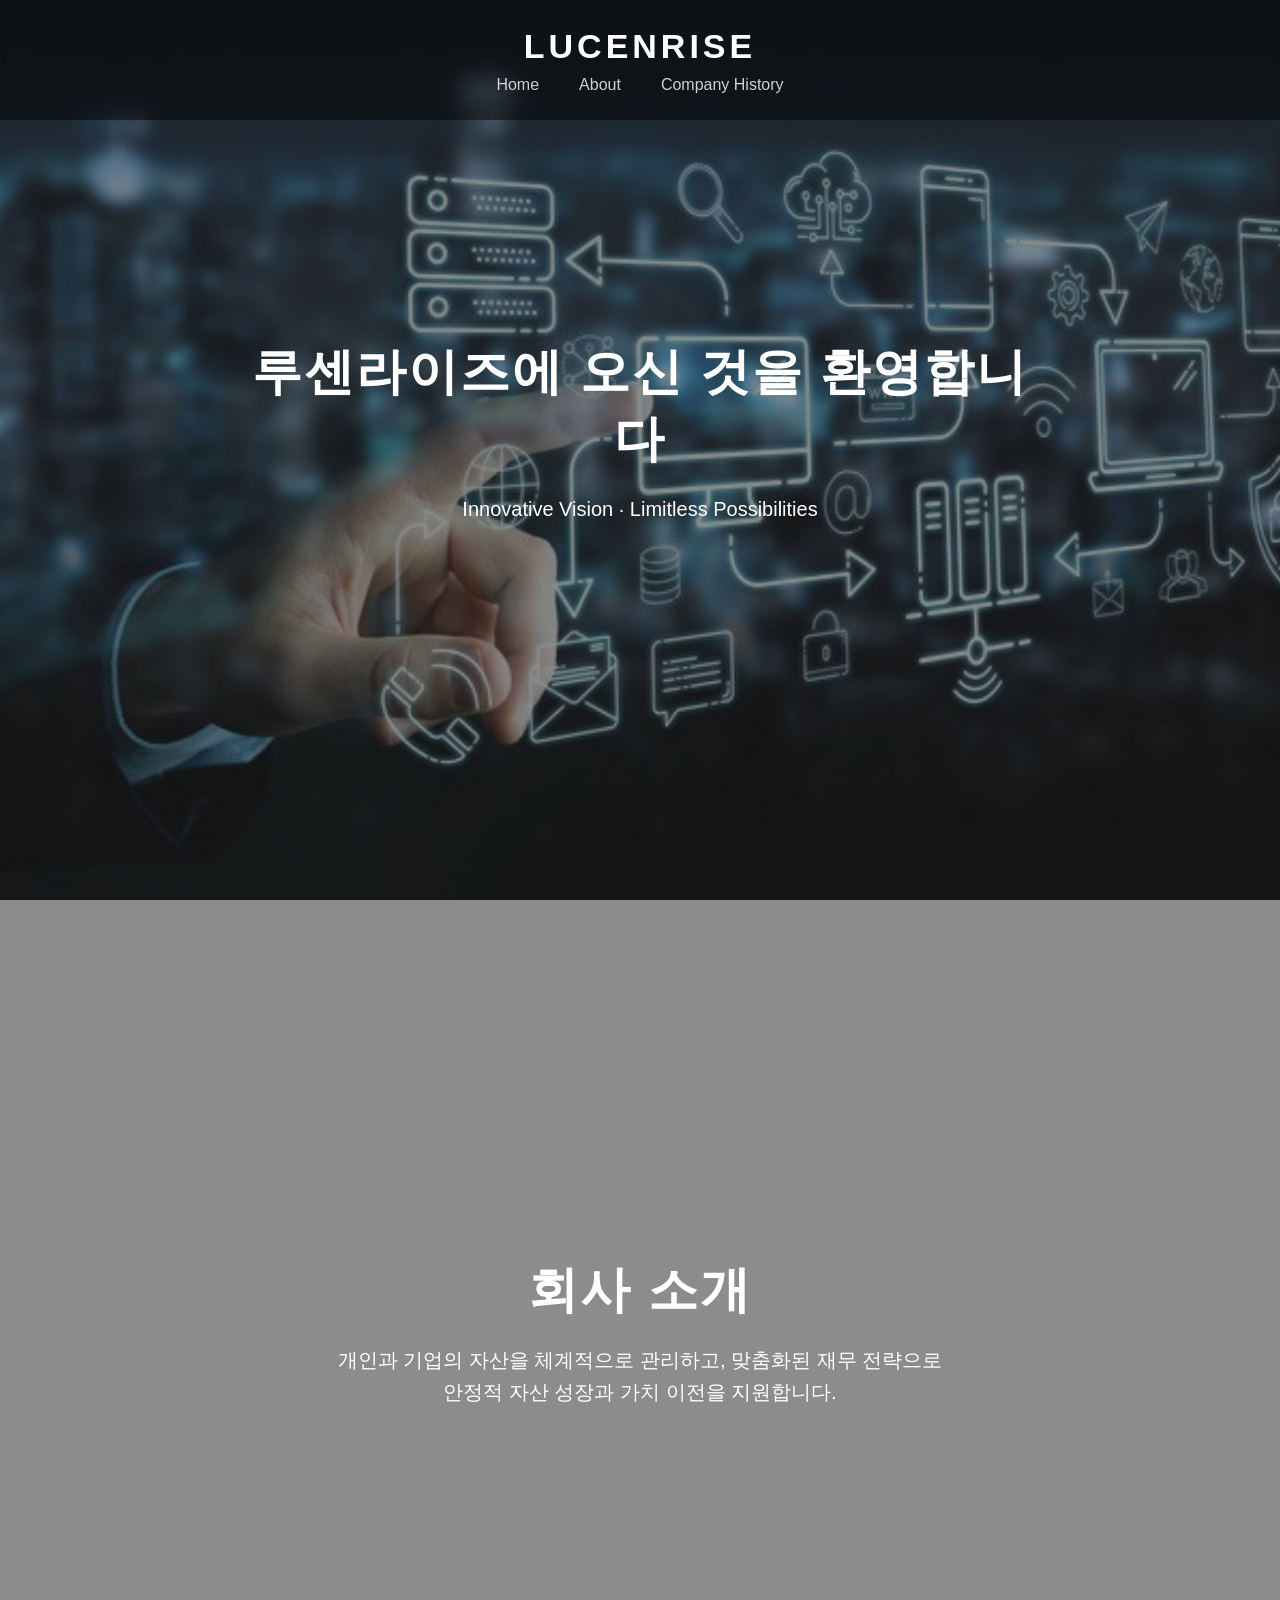
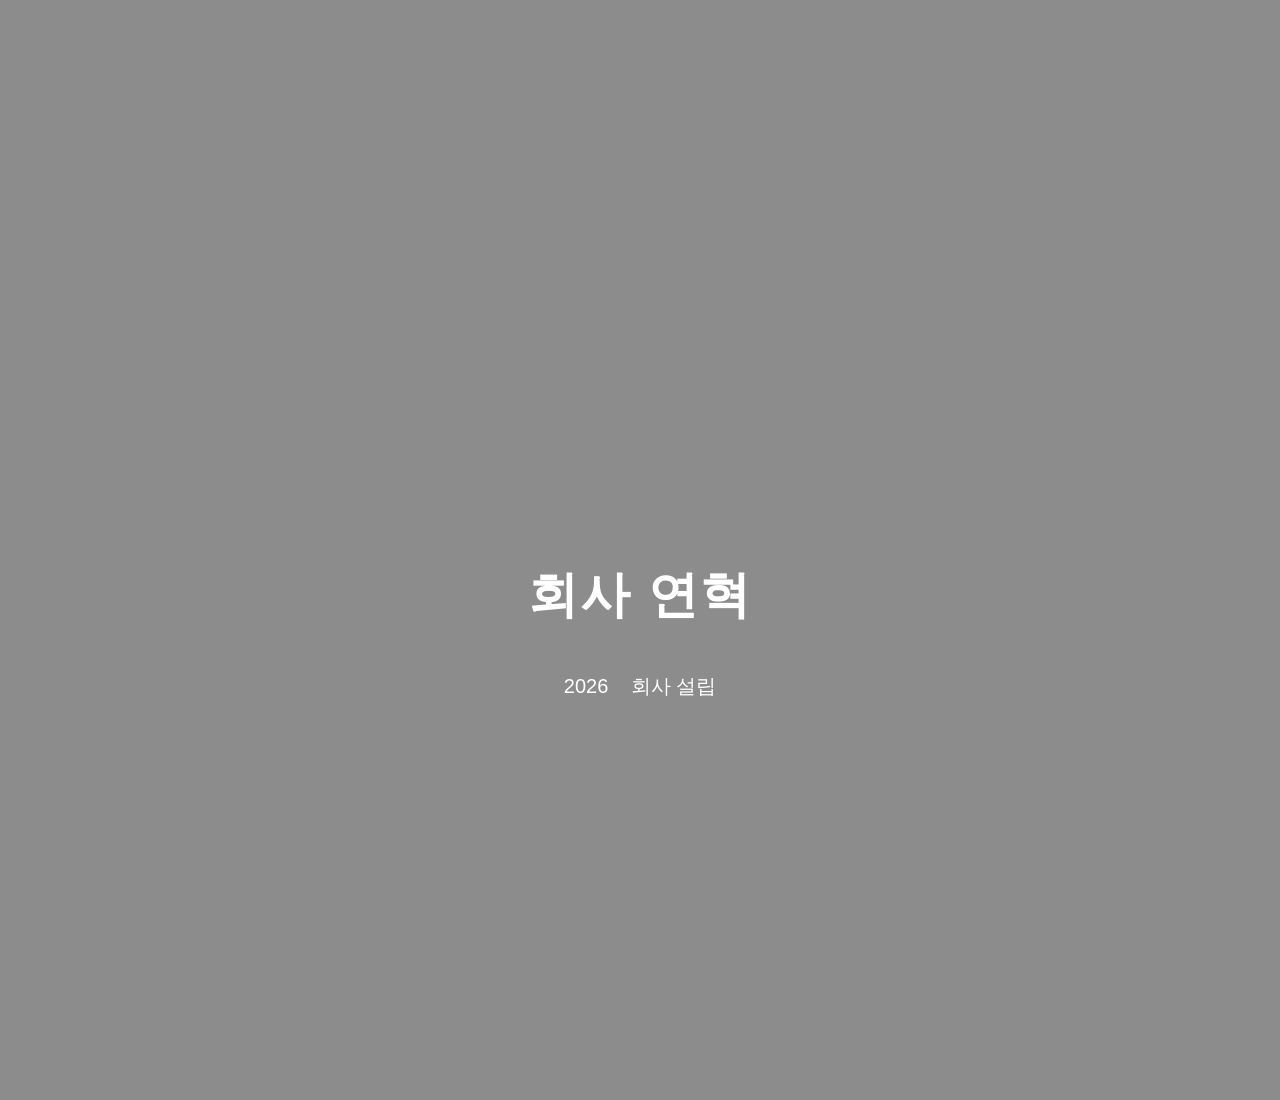
==== index.html @ b539639f "Create index.html" ====
<!DOCTYPE html>
<html lang="ko">
<head>
<meta charset="UTF-8">
<meta name="viewport" content="width=device-width, initial-scale=1.0">
<title>LUCENRISE</title>
<link rel="stylesheet" href="css/style.css">
</head>
<body>

<header id="header">
    <div class="logo">LUCENRISE</div>
    <nav>
        <ul class="menu">
            <li><a href="#home">Home</a></li>
            <li><a href="#about">About</a></li>
            <li><a href="#history">Company History</a></li>
        </ul>
    </nav>
</header>

<main>

<!-- Home Section -->
<section id="home" class="section">
    <div class="content">
        <h1>루센라이즈에 오신 것을 환영합니다</h1>
        <p>Innovative Vision · Limitless Possibilities</p>
    </div>
    <!-- <span class="scroll">▼</span> -->
</section>

<!-- About Section -->
<section id="about" class="section">
    <div class="content">
        <h1>회사 소개</h1>
        <p>
            개인과 기업의 자산을 체계적으로 관리하고, 맞춤화된 재무 전략으로 <br>
            안정적 자산 성장과 가치 이전을 지원합니다.
        </p>
    </div>
    <!-- <span class="scroll">▼</span> -->
</section>

<!-- History Section -->
<section id="history" class="section">
    <div class="content">
        <h1>회사 연혁</h1>
        <p class = 'spacer'> </p>
        <p>2026&nbsp;&nbsp;&nbsp;&nbsp;회사 설립</p>
    </div>

</section>

</main>

<script src="js/main.js"></script>
</body>
</html>
---- css/style.css ----
:root{
    --header-height:120px;
    --text-color:white;
}

*{
    margin:0;
    padding:0;
    box-sizing:border-box;
    font-family:Arial, Helvetica, sans-serif;
}

html{
    scroll-behavior:smooth;
    scroll-snap-type:y proximity;
}

body{
    color:var(--text-color);
    background-image:url("../pictures/background_transparent15.jpg");
    background-size:cover;
    background-position:center;
    background-attachment:fixed;
}

/* HEADER */
#header{
    position:fixed;
    top:0;
    left:0;
    width:100%;
    height:var(--header-height);
    display:flex;
    flex-direction:column;
    justify-content:center;
    align-items:center;
    background:rgba(0,0,0,0.45);
    backdrop-filter:blur(6px);
    transition:transform 0.35s ease;
    z-index:1000;
}

.header-hide{
    transform:translateY(-100%);
}

/* LOGO */
.logo{
    font-size:34px;
    font-weight:700;
    letter-spacing:4px;
    margin-bottom:10px;
}

/* MENU */
.menu{
    display:flex;
    gap:40px;
    list-style:none;
}

.menu a{
    text-decoration:none;
    color:white;
    font-size:16px;
    position:relative;
    padding-bottom:4px;
    opacity: 0.8;
    transition: all 0.3s ease-in-out;
}

.menu a::after{
    content:"";
    position:absolute;
    left:0;
    bottom:0;
    width:0;
    height:2px;
    background:white;
    transition: all 0.3s ease-in-out;
}

.menu a:hover{
    opacity: 1;
}

.menu a:hover::after{
    width:100%;
}

/* SECTION */
.section{
    height:100vh;
    display:flex;
    align-items:center;
    justify-content:center;
    text-align:center;
    scroll-snap-align:start;
    padding-top:var(--header-height);
    position:relative;
}

/* TEXT */

.spacer {
    margin: 20px 0;  /* 위아래 공백 20px */
    height: 1px;     /* 높이를 최소로 지정 */
}

.content{
    width: 80%;            /* 화면 너비의 80% */
    max-width: 800px;      /* 최대 800px */
    margin: 0 auto;        /* 가운데 정렬 */
    position: relative;
    top: -10%;             /* 화면 중앙보다 살짝 위로 올림 */
}

.content h1{
    font-size: clamp(30px, 5vw, 50px); /* 화면 크기에 따라 24~50px 사이로 자동 조절 */
    margin-bottom:20px;
    letter-spacing:2px;
}

.content p{
    font-size: clamp(17.5px, 2.5vw, 20px); /* 화면 크기에 따라 14~20px 사이로 자동 조절 */
    line-height:1.6;
}

/* SCROLL ARROW */
.scroll{
    position: absolute;
    bottom: 20px;   /* 화면 하단에서 고정 */
    font-size: 2rem;
    animation: bounce 1.5s infinite;
}

/* 화살표 위아래 애니메이션 */
@keyframes bounce {
    0%, 100% { transform: translateY(0); }
    50% { transform: translateY(-10px); }
}

/* OVERLAY */
.section::before{
    content:"";
    position:absolute;
    left:0;
    top:0;
    width:100%;
    height:100%;
    background:rgba(0,0,0,0.45);
    z-index:-1;
}
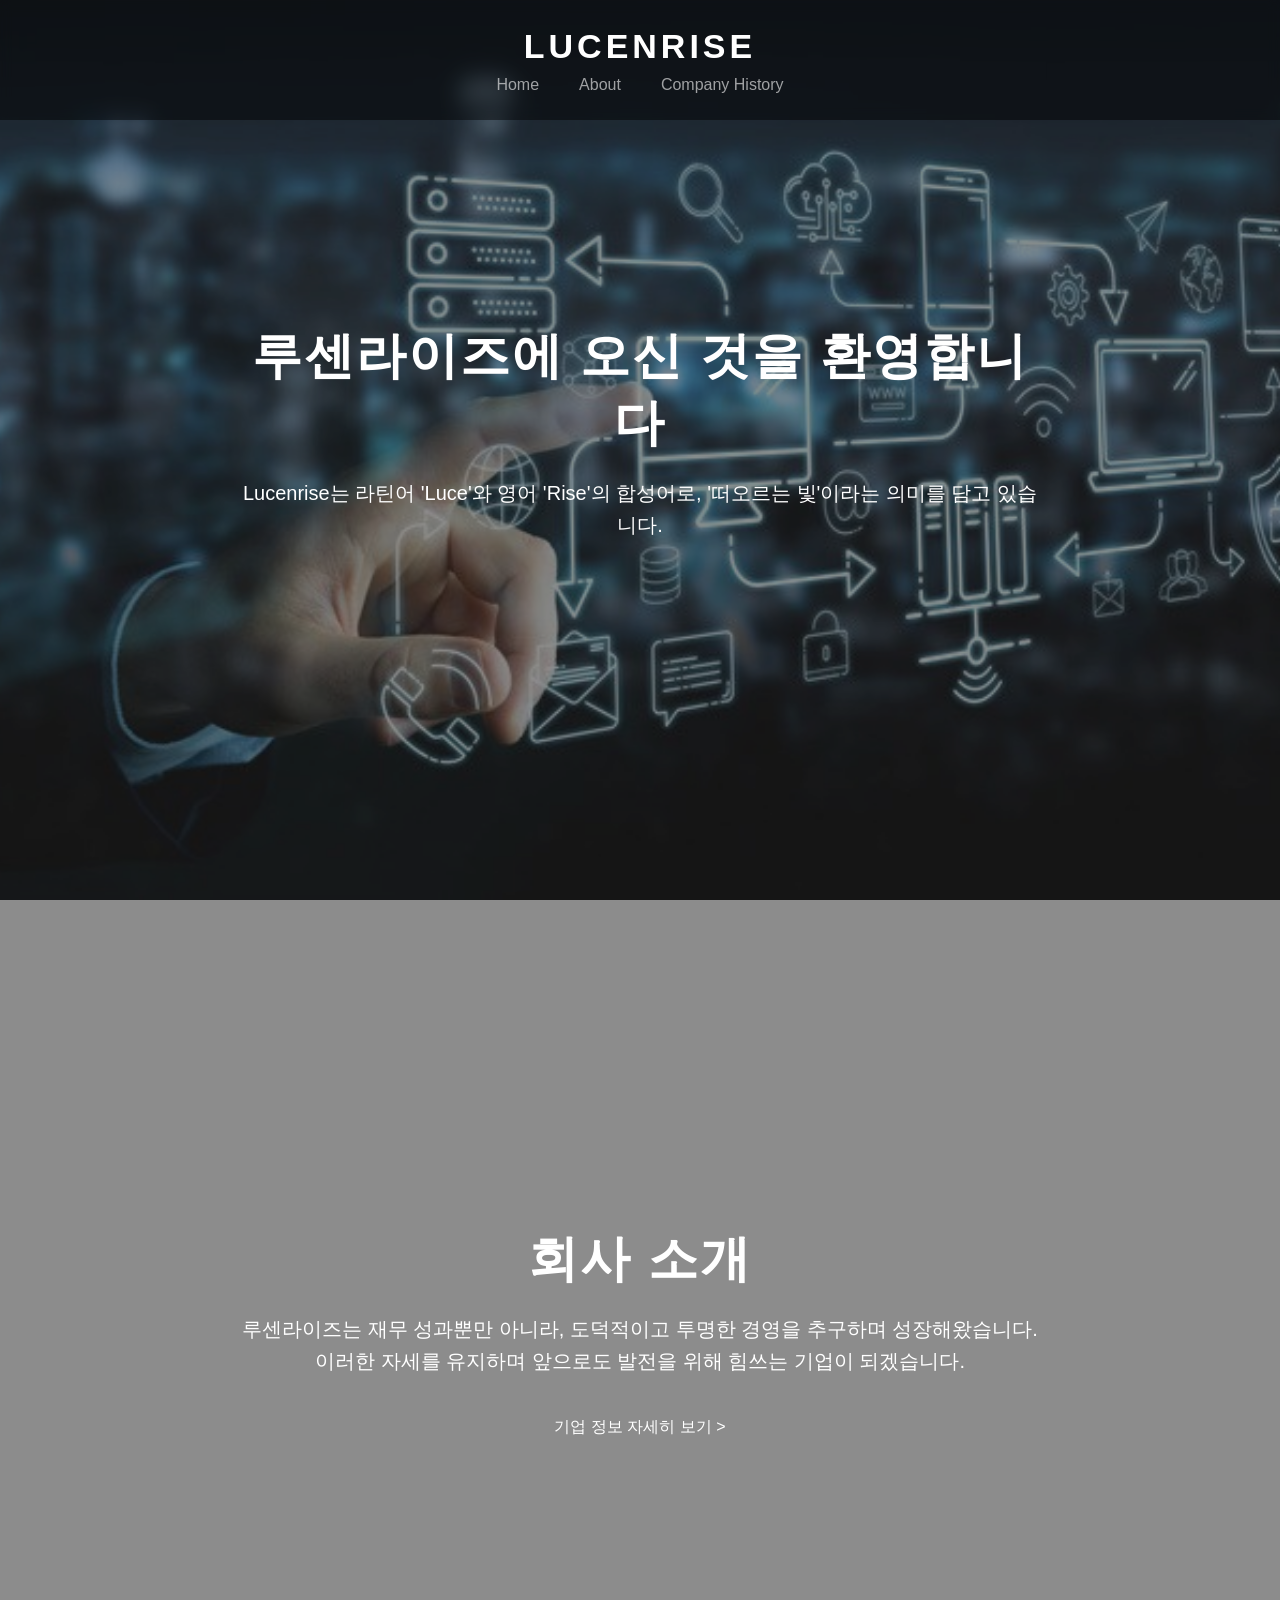
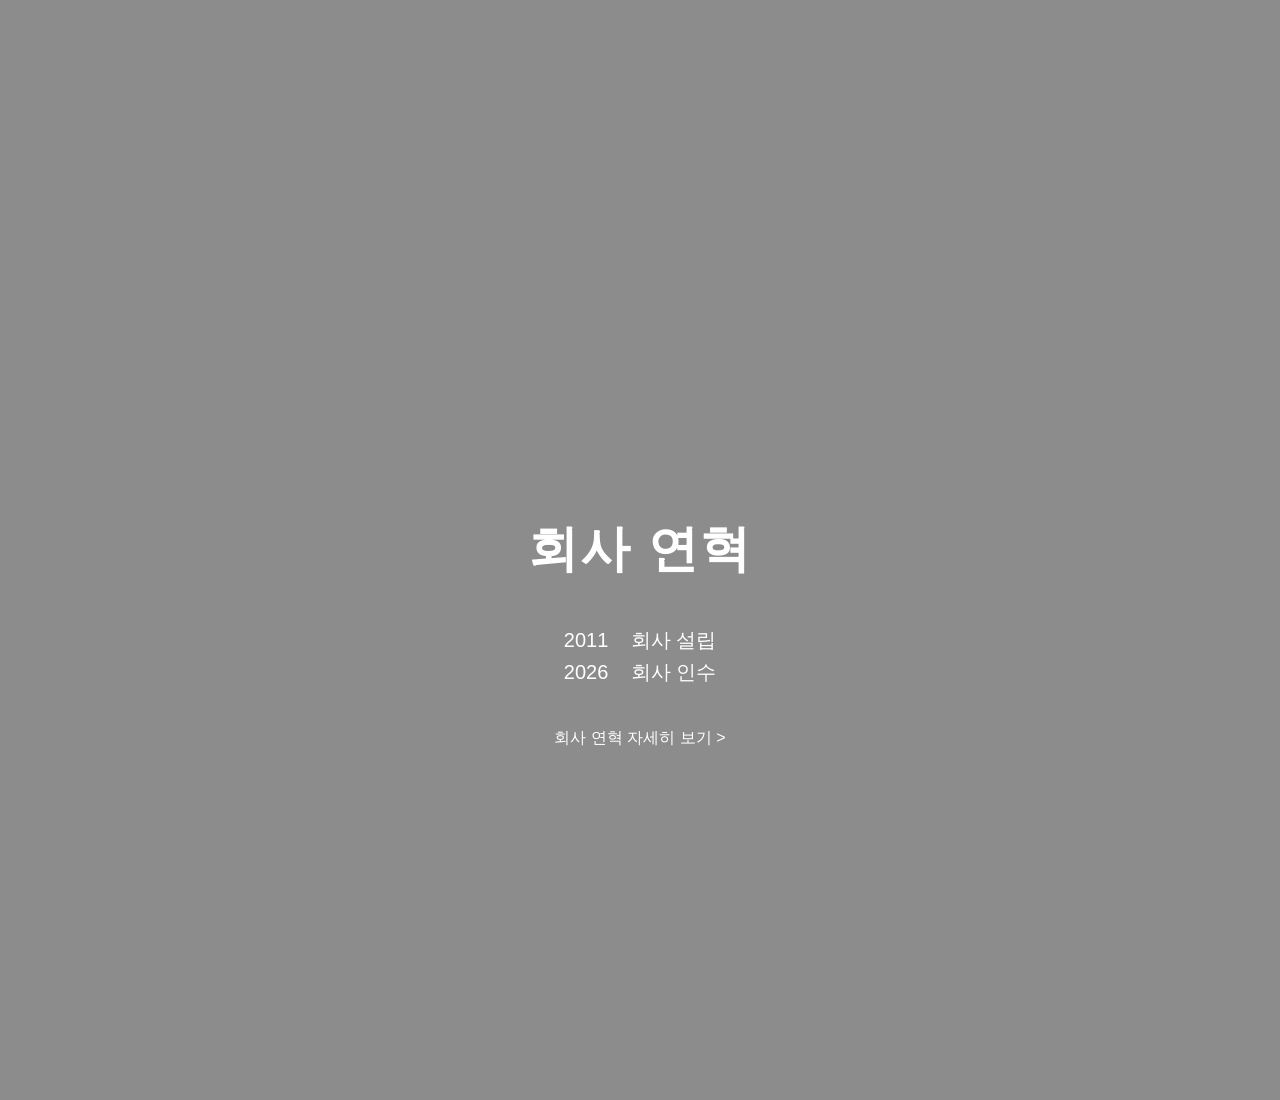
==== commit dd1a49cb: "Update index.html" ====
--- a/index.html
+++ b/index.html
@@ -25,7 +25,7 @@
 <section id="home" class="section">
     <div class="content">
         <h1>루센라이즈에 오신 것을 환영합니다</h1>
-        <p>Innovative Vision · Limitless Possibilities</p>
+        <p>Lucenrise는 라틴어 'Luce'와 영어 'Rise'의 합성어로, '떠오르는 빛'이라는 의미를 담고 있습니다.</p>
     </div>
     <!-- <span class="scroll">▼</span> -->
 </section>
@@ -35,9 +35,14 @@
     <div class="content">
         <h1>회사 소개</h1>
         <p>
-            개인과 기업의 자산을 체계적으로 관리하고, 맞춤화된 재무 전략으로 <br>
-            안정적 자산 성장과 가치 이전을 지원합니다.
+            루센라이즈는 재무 성과뿐만 아니라, 도덕적이고 투명한 경영을 추구하며 성장해왔습니다. <br>
+            이러한 자세를 유지하며 앞으로도 발전을 위해 힘쓰는 기업이 되겠습니다.
         </p>
+
+        <a href="company.html" class="detail-link">
+            기업 정보 자세히 보기 >
+        </a>
+        
     </div>
     <!-- <span class="scroll">▼</span> -->
 </section>
@@ -47,7 +52,12 @@
     <div class="content">
         <h1>회사 연혁</h1>
         <p class = 'spacer'> </p>
-        <p>2026&nbsp;&nbsp;&nbsp;&nbsp;회사 설립</p>
+        <p>2011&nbsp;&nbsp;&nbsp;&nbsp;회사 설립</p>
+        <p>2026&nbsp;&nbsp;&nbsp;&nbsp;회사 인수</p>
+
+        <a href="history.html" class="detail-link">
+            회사 연혁 자세히 보기 >
+        </a>
     </div>
 
 </section>
--- a/css/style.css
+++ b/css/style.css
@@ -65,7 +65,7 @@
     font-size:16px;
     position:relative;
     padding-bottom:4px;
-    opacity: 0.8;
+    opacity: 0.6;
     transition: all 0.3s ease-in-out;
 }
 
@@ -103,33 +103,79 @@
 /* TEXT */
 
 .spacer {
-    margin: 20px 0;  /* 위아래 공백 20px */
-    height: 1px;     /* 높이를 최소로 지정 */
+    margin: 20px 0;
+    height: 1px;
 }
 
 .content{
-    width: 80%;            /* 화면 너비의 80% */
-    max-width: 800px;      /* 최대 800px */
-    margin: 0 auto;        /* 가운데 정렬 */
+    width: 80%;
+    max-width: 800px; /*본문 가로 최대 길이*/
+    margin: 0 auto;   /*본문 중앙 정렬*/
     position: relative;
-    top: -10%;             /* 화면 중앙보다 살짝 위로 올림 */
+    top: -10%;        /*중간보다 살짝 아래에 배치*/
 }
 
 .content h1{
-    font-size: clamp(30px, 5vw, 50px); /* 화면 크기에 따라 24~50px 사이로 자동 조절 */
+    font-size: clamp(30px, 5vw, 50px);
     margin-bottom:20px;
     letter-spacing:2px;
 }
 
 .content p{
-    font-size: clamp(17.5px, 2.5vw, 20px); /* 화면 크기에 따라 14~20px 사이로 자동 조절 */
+    font-size: clamp(17.5px, 2.5vw, 20px);
     line-height:1.6;
 }
 
-/* SCROLL ARROW */
+
+
+/* 애니메이션 기본 상태 */
+.content h1,
+.content p,
+.content a{
+    opacity:0;
+    transform:translateY(40px);
+    animation:fadeUp 1s ease forwards;
+}
+
+/* 순차 등장 */
+.content h1{ animation-delay:0.2s; }
+.content p:nth-of-type(1){ animation-delay:0.5s; }
+.content p:nth-of-type(2){ animation-delay:0.8s; }
+.content p:nth-of-type(3){ animation-delay:1.1s; }
+.content a{ animation-delay:1.4s; }
+
+/* 애니메이션 */
+@keyframes fadeUp{
+    to{
+        opacity:1;
+        transform:translateY(0);
+    }
+}
+
+
+
+
+
+.detail-link{
+    display:block;           /* 가운데 정렬 가능하게 */
+    margin-top:40px;         /* 본문 아래 간격 */
+    
+    color:white;             /* 흰색 글씨 */
+    text-decoration:none;
+    font-size:16px;
+    opacity:0.7;
+    transition:0.3s;
+}
+
+.detail-link:hover{
+    opacity:1;
+}
+}
+
+/* 스크롤 화살표 기호 */
 .scroll{
     position: absolute;
-    bottom: 20px;   /* 화면 하단에서 고정 */
+    bottom: 20px;
     font-size: 2rem;
     animation: bounce 1.5s infinite;
 }
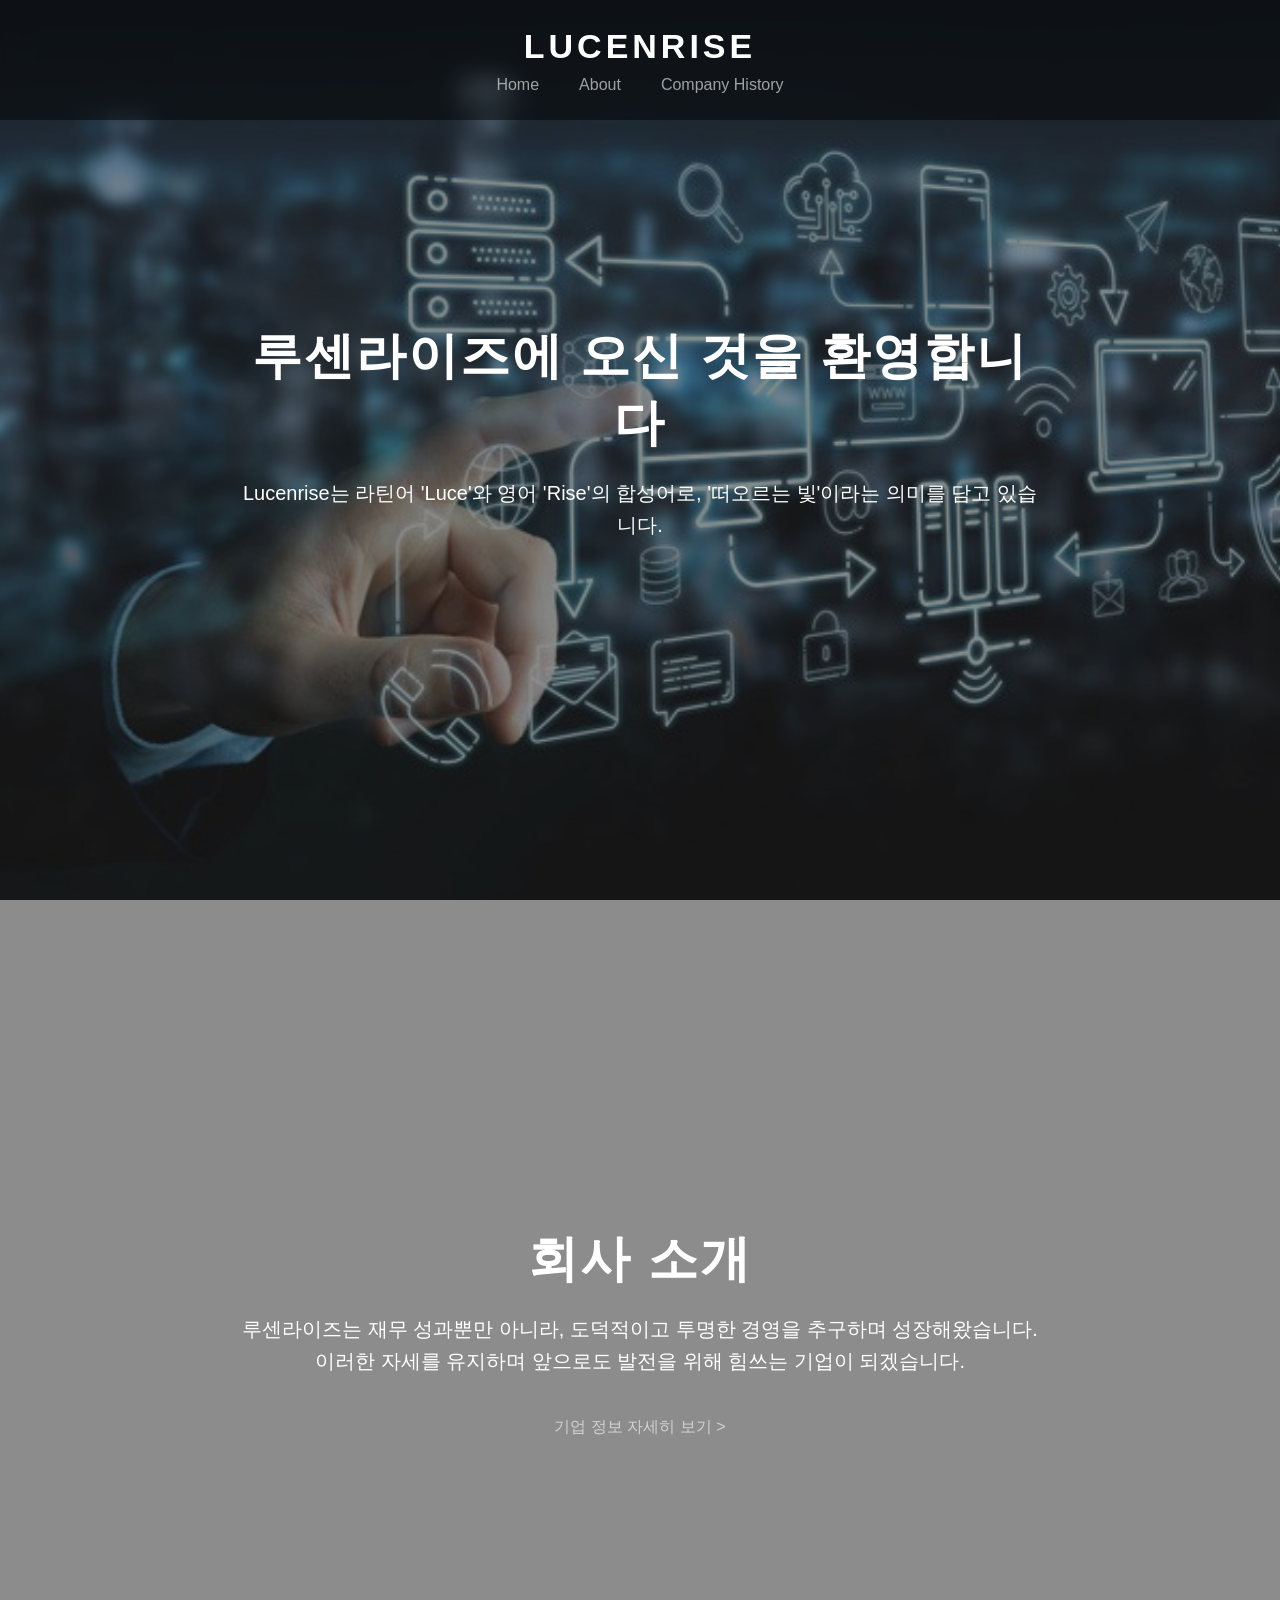
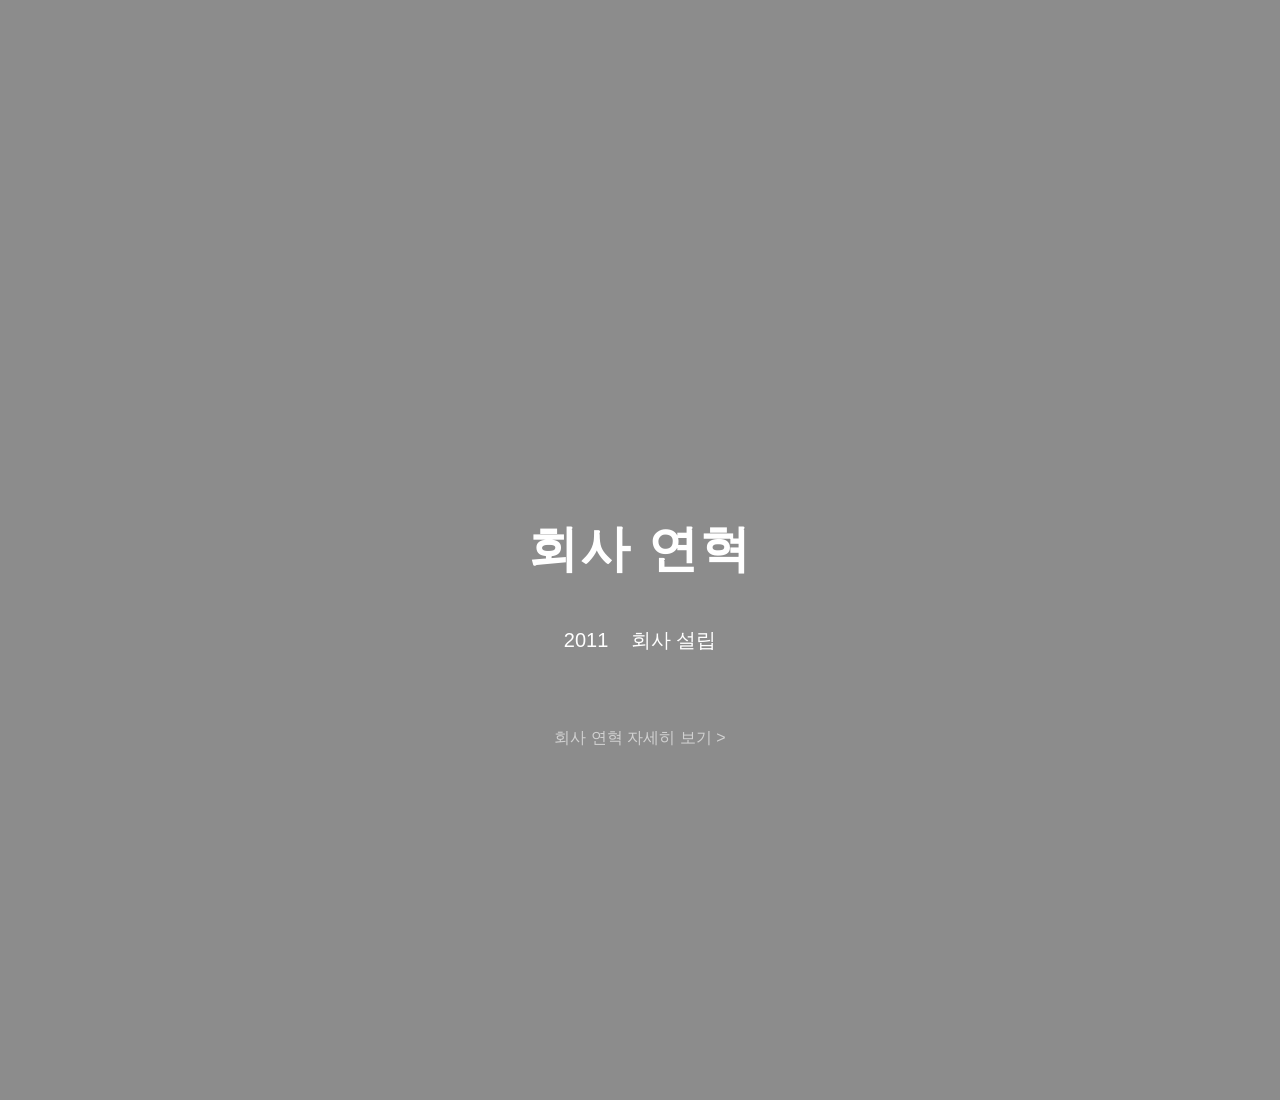
==== commit e6512bb9: "Update index.html" ====
--- a/index.html
+++ b/index.html
@@ -64,6 +64,12 @@
 
 </main>
 
-<script src="js/main.js"></script>
+    <script>
+        window.addEventListener('load', ()=>{
+            document.body.classList.add('loaded');
+        });
+    </script>
+
+    <script src="js/main.js"></script>
 </body>
 </html>
--- a/css/style.css
+++ b/css/style.css
@@ -22,6 +22,9 @@
     background-position:center;
     background-attachment:fixed;
 }
+
+
+
 
 /* HEADER */
 #header{
@@ -89,6 +92,8 @@
 }
 
 /* SECTION */
+
+
 .section{
     height:100vh;
     display:flex;
@@ -128,29 +133,19 @@
 
 
 
-/* 애니메이션 기본 상태 */
 .content h1,
 .content p,
 .content a{
-    opacity:0;
-    transform:translateY(40px);
-    animation:fadeUp 1s ease forwards;
+    opacity:0;                 /* 초기 상태: 안보임 */
+    transform:translateY(40px); /* 아래쪽에서 시작 */
+    transition: transform 1s ease, opacity 1s ease; /* 스르륵 애니메이션 */
 }
 
-/* 순차 등장 */
-.content h1{ animation-delay:0.2s; }
-.content p:nth-of-type(1){ animation-delay:0.5s; }
-.content p:nth-of-type(2){ animation-delay:0.8s; }
-.content p:nth-of-type(3){ animation-delay:1.1s; }
-.content a{ animation-delay:1.4s; }
-
-/* 애니메이션 */
-@keyframes fadeUp{
-    to{
-        opacity:1;
-        transform:translateY(0);
-    }
-}
+/* 로딩 후 class 부착 */
+body.loaded .content h1{ opacity:1; transform:translateY(0); }
+body.loaded .content p:nth-of-type(1){ opacity:1; transform:translateY(0); }
+body.loaded .content p:nth-of-type(2){ opacity:1; transform:translateY(0); }
+body.loaded .content a{ opacity:0.6; transform:translateY(0); }
 
 
 
